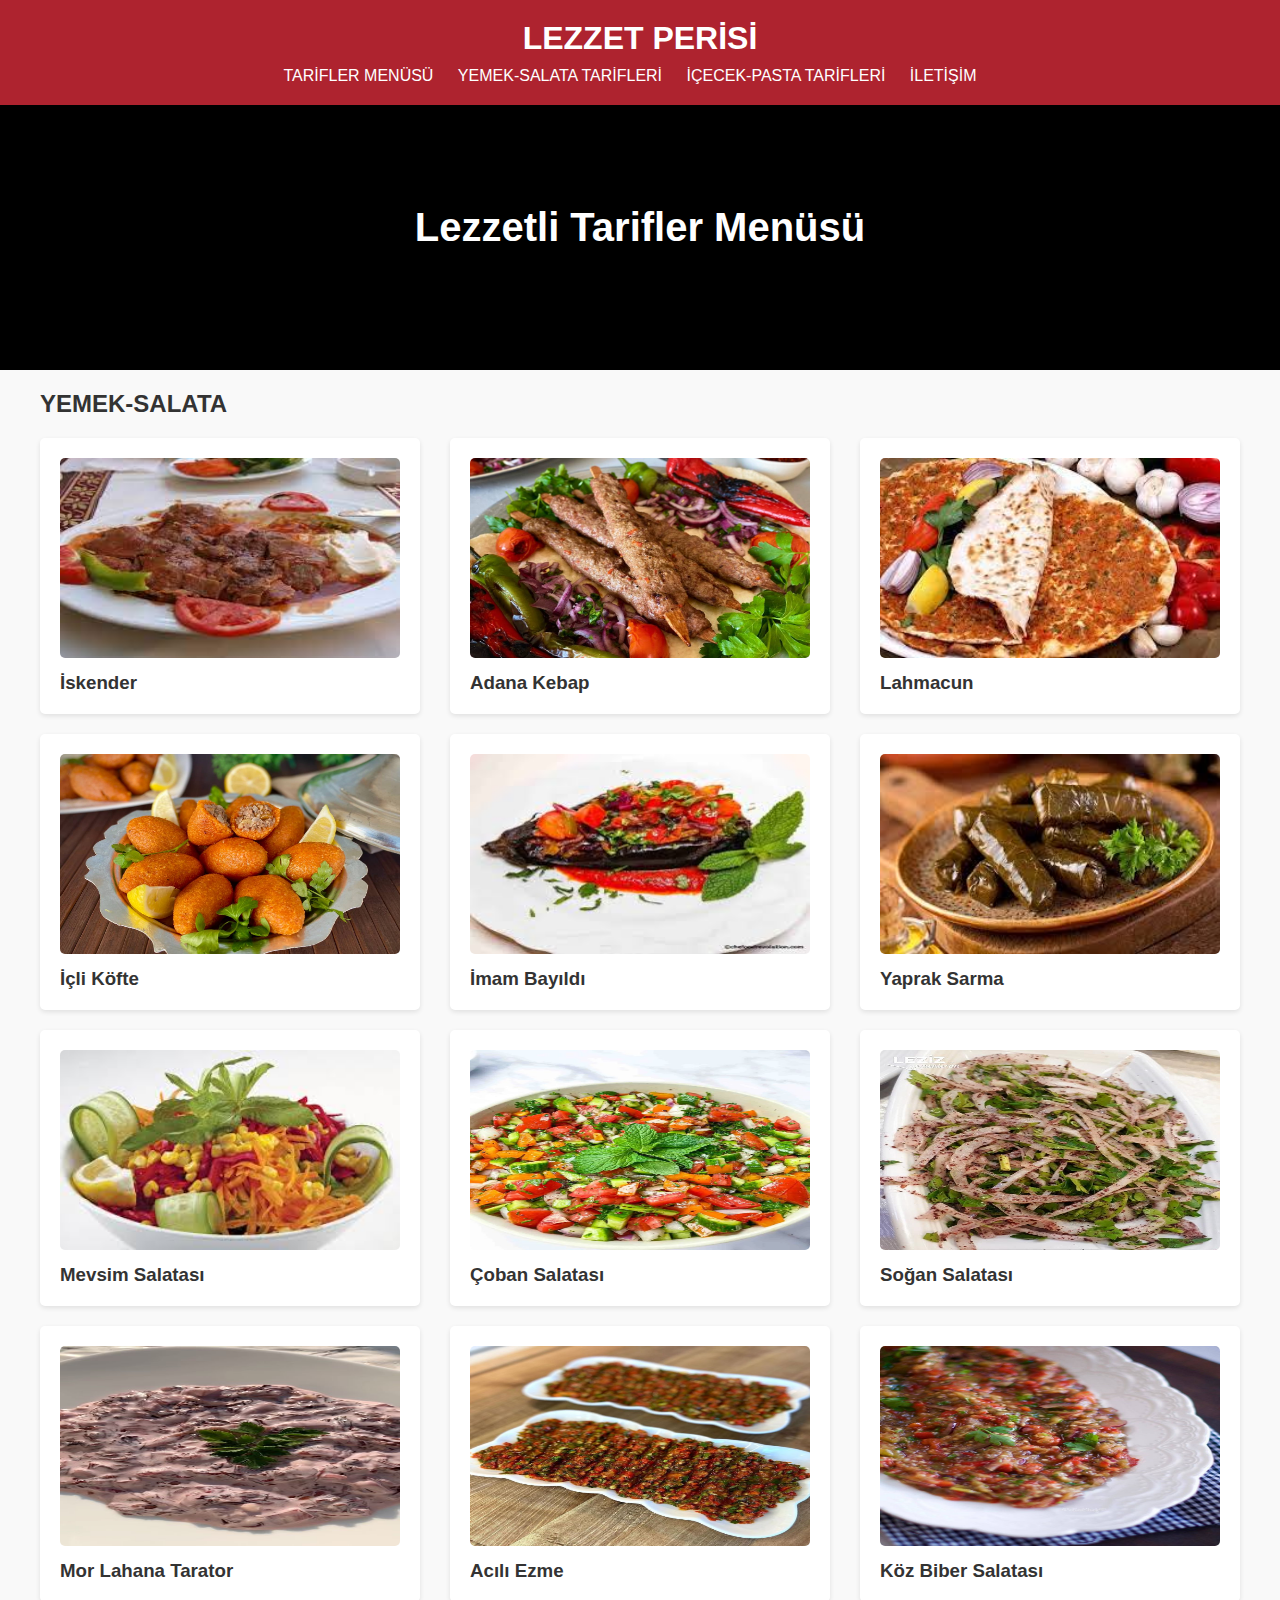
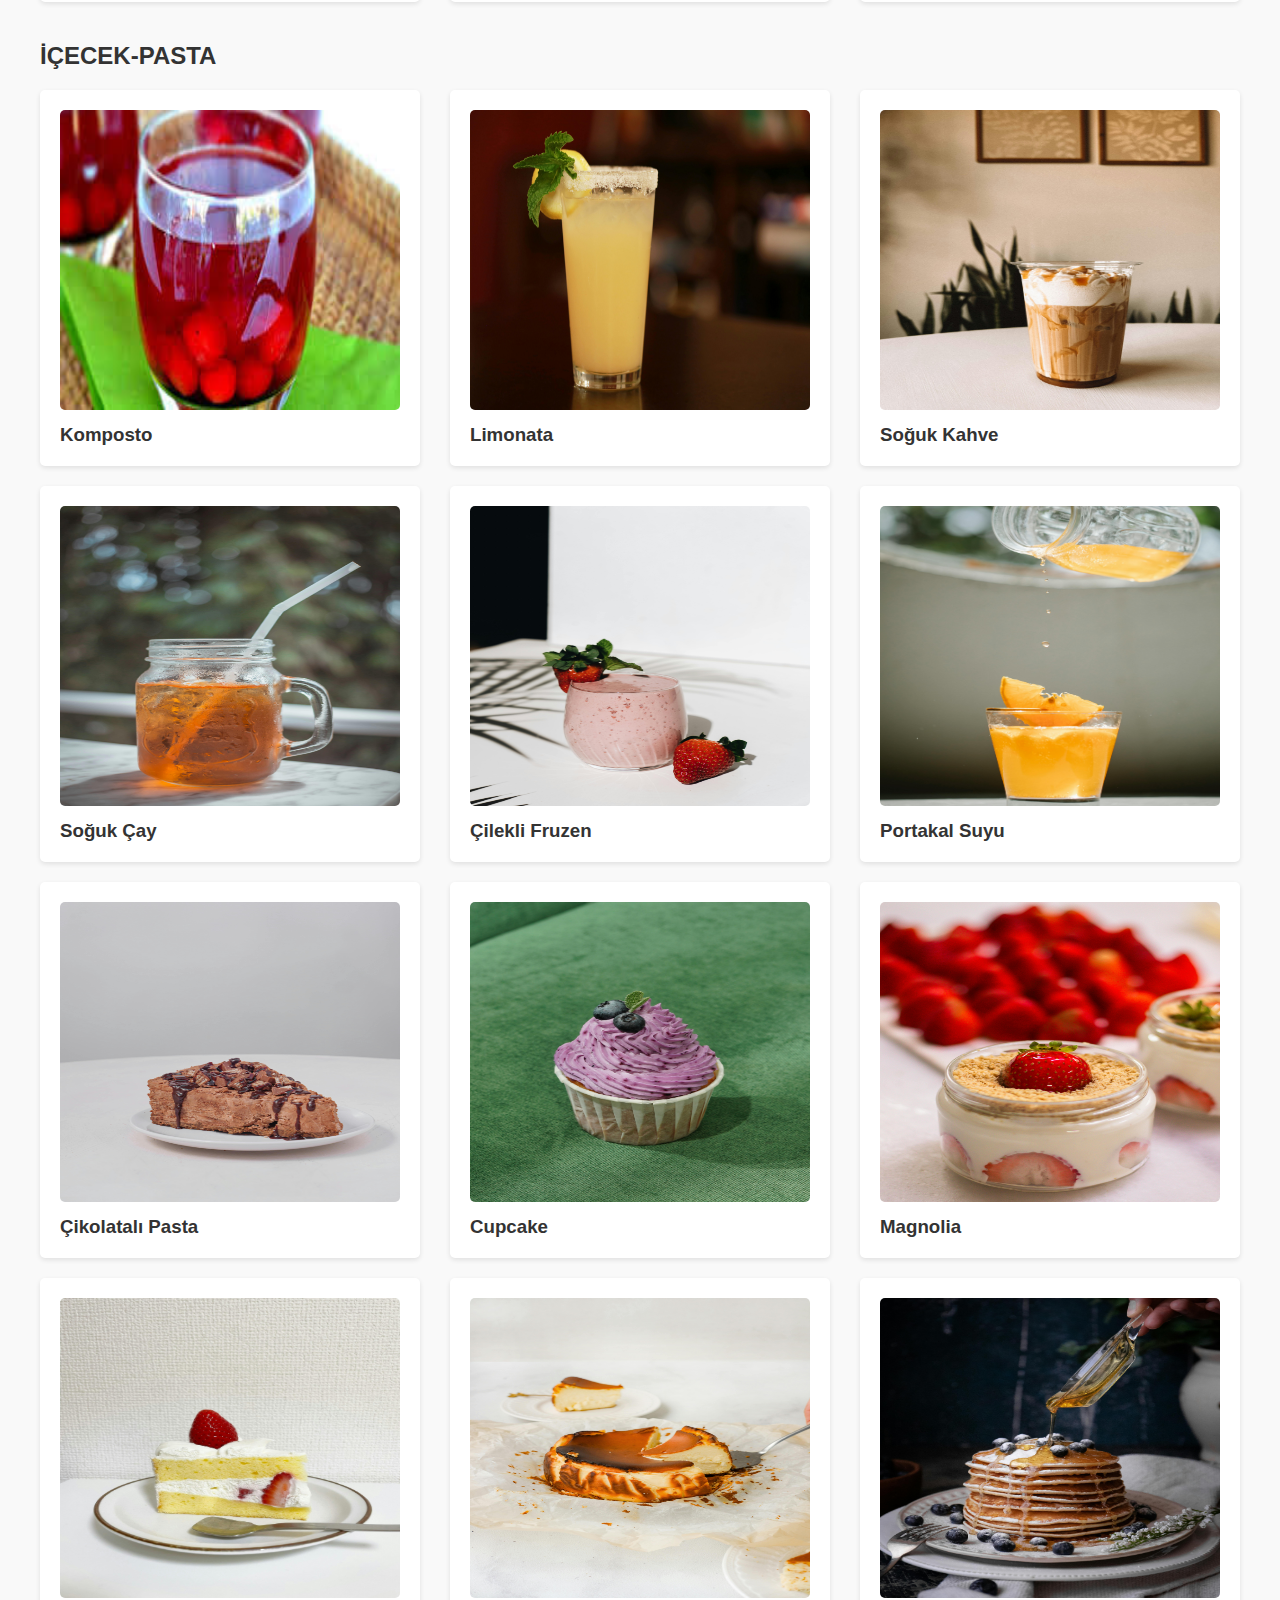
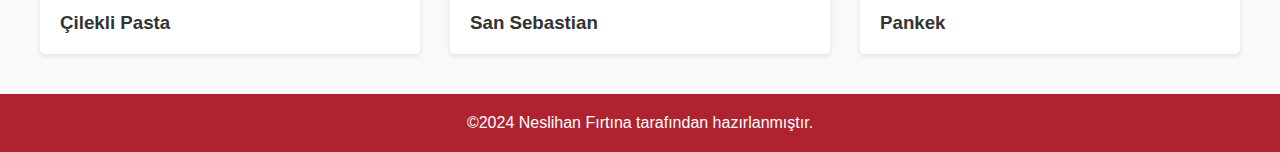
==== index.html @ a1ce6701 "Add files via upload" ====
<!DOCTYPE html>
<html lang="en">
<head>
    <meta charset="UTF-8">
    <meta name="viewport" content="width=device-width, initial-scale=1.0">
    <title>LEZZET PERİSİ</title>
    <link rel="stylesheet" href="style.css">
    <link rel="shortcut icon" href="img/kitchen.png" type="image/x-icon">
</head>
<body>
    <header>
        <h1>LEZZET PERİSİ</h1>

        <nav>
            <ul>
                <li> <a href="index.html">TARİFLER MENÜSÜ</a> </li>
                <li> <a href="yemektarifleri.html">YEMEK-SALATA TARİFLERİ</a> </li>
                <li> <a href="icecektarifleri.html">İÇECEK-PASTA TARİFLERİ</a> </li>
                <li> <a href="iletisim.html">İLETİŞİM</a> </li>
            </ul>
        </nav>
    </header>
    <div class="hero">
        <h1>Lezzetli Tarifler Menüsü</h1>
    </div>
    <section class="promotion">
        <h2>YEMEK-SALATA</h2>

        <div class="menu-items">
            <div class="menu-item">
                <img src="img/iskender.jpg" alt="" width="300px" height="200px">
                <h3>İskender</h3>
            </div>

            <div class="menu-item">
                <img src="img/adana-kebap.jpg" alt="" width="300px" height="200px">
                <h3>Adana Kebap</h3>
            </div>

            <div class="menu-item">
                <img src="img/lahmacun.jpg" alt="" width="300px" height="200px">
                <h3>Lahmacun</h3>
            </div>

            <div class="menu-item">
                <img src="img/içli köfte.jpg" alt="" width="300px" height="200px">
                <h3>İçli Köfte</h3>
            </div>

                <div class="menu-item">
                    <img src="img/imam bayıldı.jpg" alt="" width="300px" height="200px">
                    <h3>İmam Bayıldı</h3>
                </div>

                <div class="menu-item">
                    <img src="img/yaprak sarması.jpg" alt="" width="300px" height="200px">
                    <h3>Yaprak Sarma</h3>
                </div>
                <div class="menu-item">
                    <img src="img/mevsim salatası.jpg" alt="" width="300px" height="200px">
                    <h3>Mevsim Salatası</h3>
            </div>
            <div class="menu-item">
                <img src="img/cobansalatası.jpg" alt="" width="300px" height="200px">
                <h3>Çoban Salatası</h3>
            </div>
            <div class="menu-item">
                <img src="img/sogansalatası.jpg" alt="" width="300px" height="200px">
                <h3>Soğan Salatası</h3>
            </div>
            <div class="menu-item">
                <img src="img/mor lahana.jpg" alt="" width="300px" height="200px">
                <h3>Mor Lahana Tarator</h3>
            </div>
            <div class="menu-item">
                    <img src="img/acılıezme.jpg" alt="" width="300px" height="200px">
                    <h3>Acılı Ezme</h3>
            </div>
            <div class="menu-item">
                    <img src="img/kozbıbersalatası.jpg" alt="" width="300px" height="200px">
                    <h3>Köz Biber Salatası</h3>
            </div>
        </div>
    </section>
    <section class="featured">
        <h2>İÇECEK-PASTA</h2>

        <div class="menu-items">
            <div class="menu-item">
                <img src="img/indir.jpeg" alt="" width="300px" height="300px">
                <h3>Komposto</h3>
            </div>
            <div class="menu-item">
                <img src="img/limonata.jpg" alt="" width="300px" height="300px">
                <h3>Limonata</h3>
            </div>
            <div class="menu-item">
                <img src="img/kahve.jpg" alt="" width="300px" height="300px">
                <h3>Soğuk Kahve</h3>
            </div>
            <div class="menu-item">
                <img src="img/pexels-fritz-dela-cruz-3175640-4836759.jpg" alt="" width="300px" height="300px">
                <h3>Soğuk Çay</h3>
            </div>
            <div class="menu-item">
                <img src="img/pexels-alleksana-4051780.jpg" alt="" width="300px" height="300px">
                <h3>Çilekli Fruzen</h3>
            </div>
            <div class="menu-item">
                <img src="img/pexels-charlotte-may-5946626.jpg" alt="" width="300px" height="300px">
                <h3>Portakal Suyu</h3>
            </div>
            <div class="menu-item">
                <img src="img/cikolatalıpasta.jpg" alt="" width="300px" height="300px">
                <h3>Çikolatalı Pasta</h3>
            </div>
            <div class="menu-item">
                <img src="img/cupcake.jpg" alt="" width="300px" height="300px">
                <h3>Cupcake</h3>
            </div>
                <div class="menu-item">
                    <img src="img/magnolıa.jpg" alt="" width="300px" height="300px">
                    <h3>Magnolia</h3>
                </div>
                    <div class="menu-item">
                        <img src="img/cileklipasta.jpg" alt="" width="300px" height="300px">
                        <h3>Çilekli Pasta</h3>
                    </div>
                        <div class="menu-item">
                            <img src="img/sansebastıan.jpg" alt="" width="300px" height="300px">
                            <h3>San Sebastian</h3>
                        </div>
                            <div class="menu-item">
                                <img src="img/pankek.jpg" alt="" width="300px" height="300px">
                                <h3>Pankek</h3>
                            </div>
                        </div>
    </section>

    <footer class="footer">
        <p>
           &copy;2024 Neslihan Fırtına tarafından hazırlanmıştır. <a href=""></a> 
        </p>
    </footer>
</body>
</html>
---- style.css ----
*{
    margin: 0;
    padding: 0;
    box-sizing: border-box;
}

body{
    font-family: Arial, Helvetica, sans-serif;
    background-color: #f9f9f9;
    color: #333;
}

header{
    background-color: #ae232f;
    color: #fff;
    padding: 20px 0px;
    text-align: center;
}

h1{
    margin-bottom: 10px;
}

nav ul{
    list-style: none;
}

nav ul li{
    display: inline-block;
    margin-right: 20px;
}

nav ul li a{
    color: #fff;
    text-decoration: none;
}

nav ul li a:hover{
    text-decoration: underline;
}

.search-container{
    max-width: 800px;
    margin: 30px auto 40px;
    display: flex;
    justify-content: center;
    align-items: center;
    flex-wrap: wrap;
}

.search-container input[type="text"] {
    padding: 20px;
    width: 700px;
    border-radius: 30px 0 0 30px;
    border: none;
    outline: none;
    font-size: 18px;
    box-shadow: 0 2px 5px rgba(0, 0, 0, 0.1);
}

.search-container button{
    padding: 20px 30px;
    box-shadow: 0 2px 5px rgba(0, 0, 0, 0.1);
    background-color: #ff5733;
    border: none;
    outline: none;
    border-radius: 0 30px 30px 0;
    font-size: 18px;
    color: #fff;
    cursor: pointer;
    transition: 300ms all;
}

.search-container button:hover{
    background-color: #ff3d00;
}

.hero{
    background-image: url(img/pngwing.com.png);
    background-size: cover;
    background-position: center;
    color: #fff;
    text-align: center;
    padding: 100px 0px;
}

.hero h1{
    font-size: 40px;
    margin-bottom: 20px;
}

.hero p{
    font-size: 20px;
    margin-bottom: 30px;
}

.button {
    display: inline-block;
    background-color: #ff5733;
    color: #fff;
    padding: 15px 30px;
    text-decoration: none;
    border-radius: 4px;
    transition: 300ms all;
}

.order-button{
    display: block;
    margin: 0 auto;
    margin-top: 10px !important;
    background-color: #ff5733;
    color: #fff;
    padding: 10px 20px;
    border-radius: 4px;
    border: none;
    outline: none;
    cursor: pointer;
    transition: 300ms all;
}
button:hover {
    background-color: #ff3d00;
}

.promotion,
.featured,
.menu {
    max-width: 1200px;
    margin: 20px auto;
    position: relative;
}

.promotion h2,
.featured h2,
.menu h2{
    margin-bottom   : 20px;
}

.menu-items {
    display: flex;
    justify-content: space-between;
    flex-wrap: wrap;
}

.menu-item {
    width: calc(33.333% - 20px);
    background-color: #fff;
    border-radius: 5px;
    box-shadow: 0 2px 5px rgba(0, 0, 0, 0.1);
    padding: 20px;
    margin-bottom: 20px;
    position: relative;
}

.menu-item:hover {
    transition: 300ms all;
    transform: scale(1.03);
}

.menu-item img {
    width: 100%;
    border-radius: 5px;
    margin-bottom: 10px;
}

.menu-item h3 
.menu-item p {
    margin-bottom: 13px;
}

.menu-item span {
    display: block;
    font-weight: bold;
    color: green;
}

del {
    color: red;
    opacity: 0.7;
}

.tag{
    background-color: #ff5733;
    color: #fff !important;
    padding: 5px 10px;
    border-radius: 5px;
    position: absolute;
    font-size: 12px;
    top: -10px;
    right: -5px;
}

.footer{
    background-color: #ae232f;
    color: #fff;
    text-align: center;
    padding: 20px 0px;
    width: 100%;
}

.footer a{
    color: #fff;
}

@media only screen and (max-width: 480px){
    .menu{
        text-align: center;
    }

    .promotion, 
    .featured {
        text-align: center;
    }

    .menu-item {
        width: 90%;
        margin: 15px auto;
    }
}
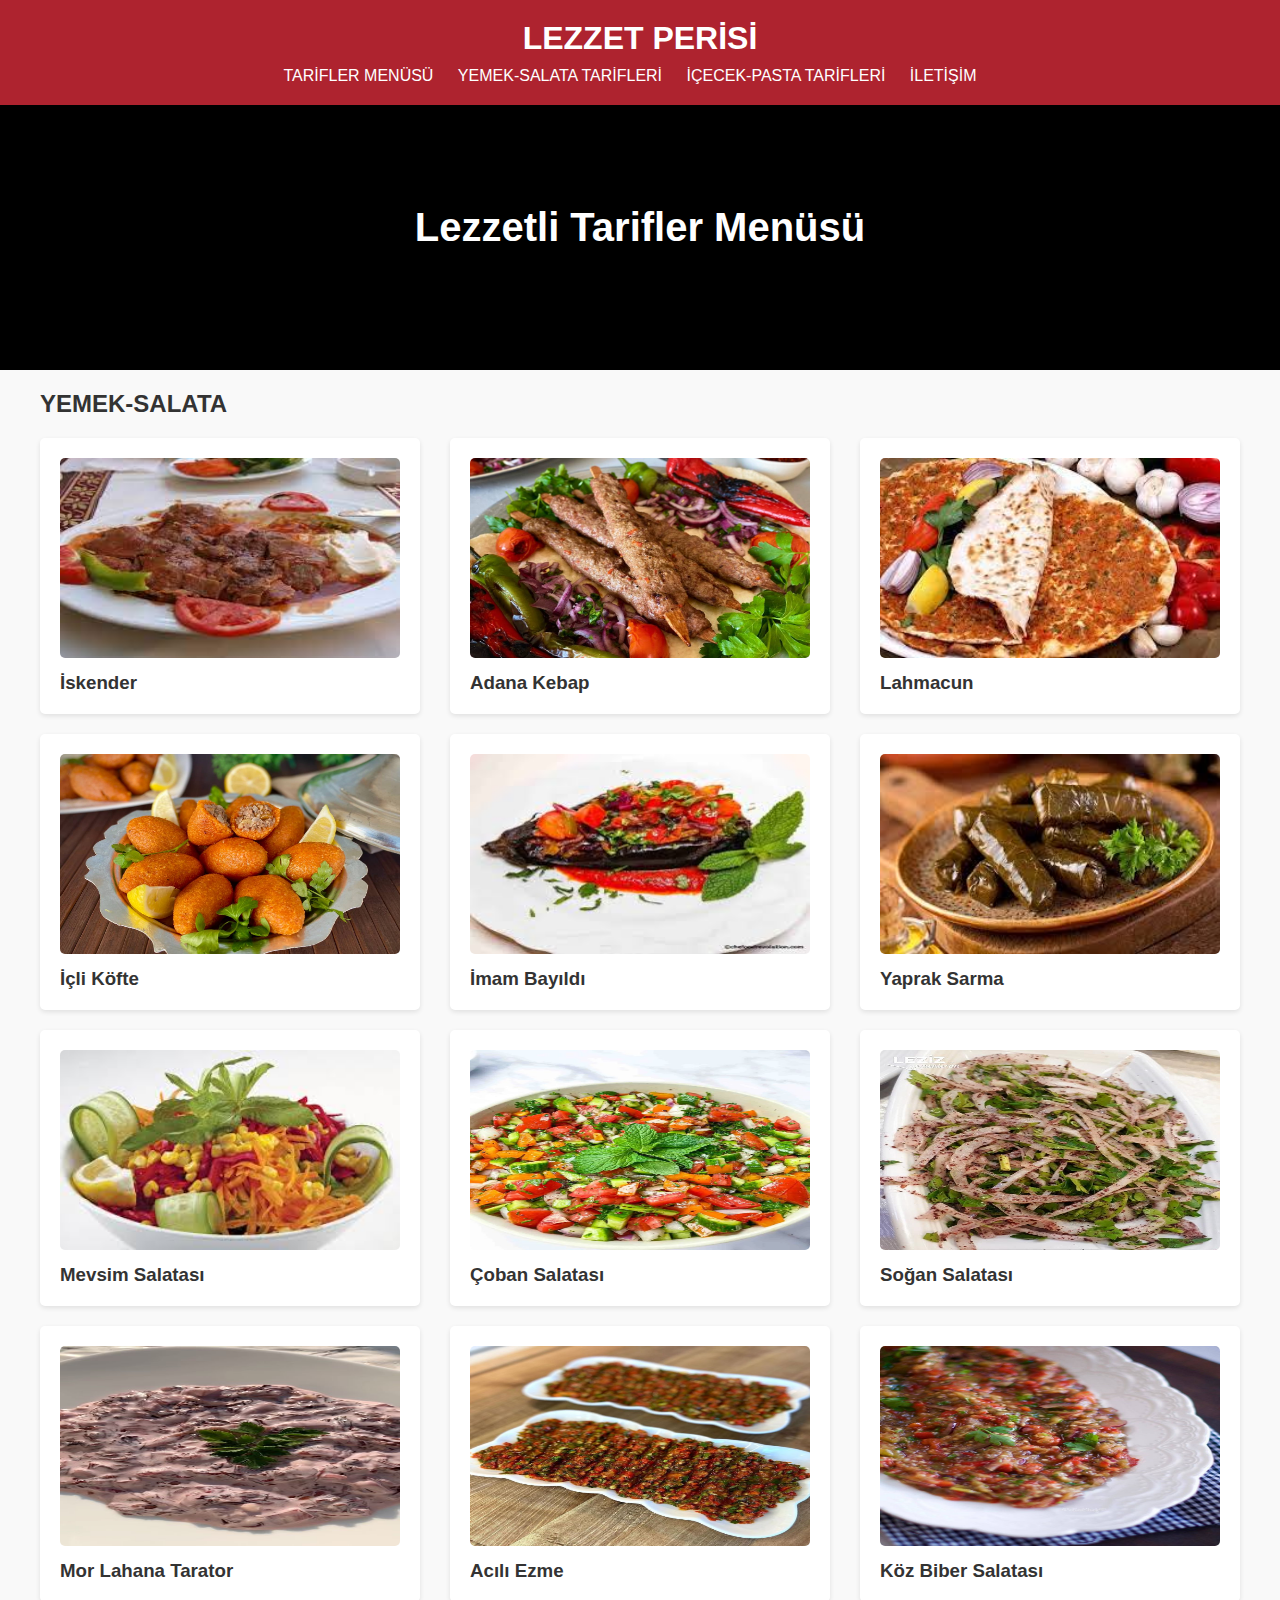
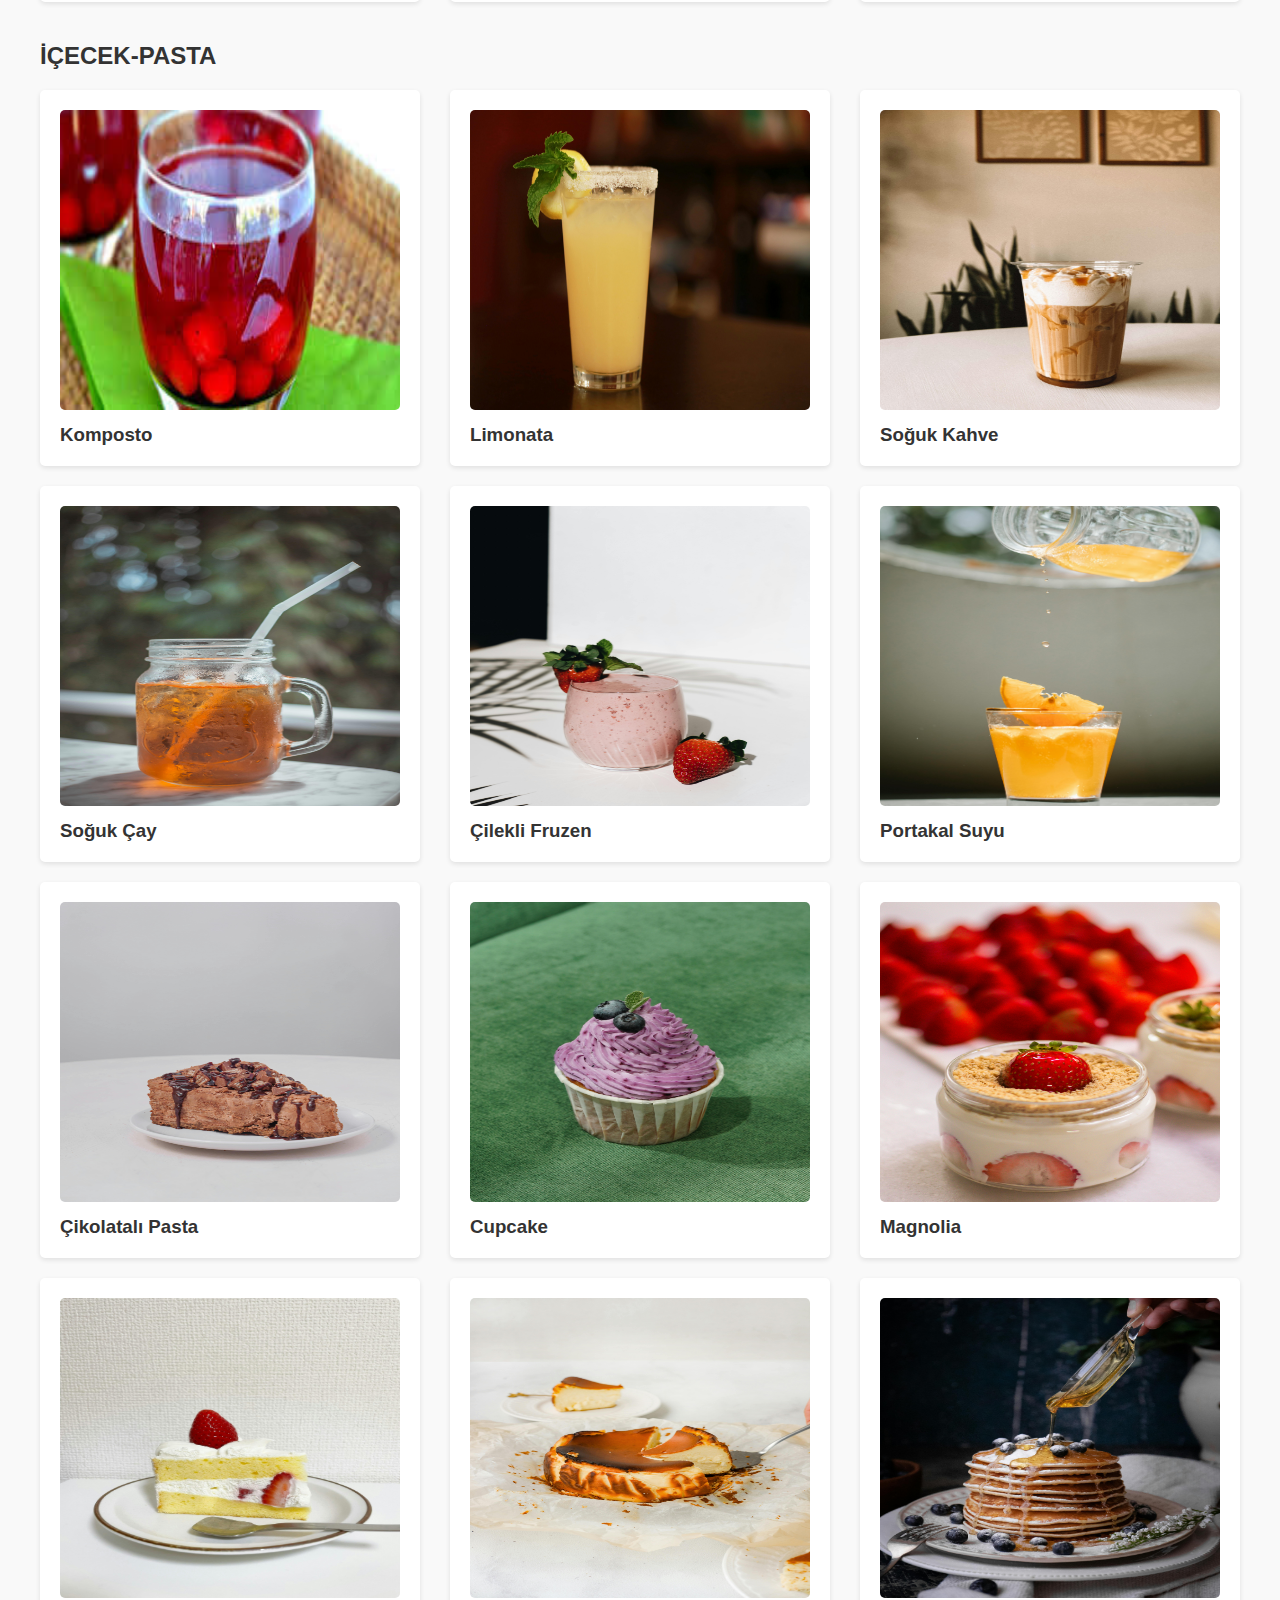
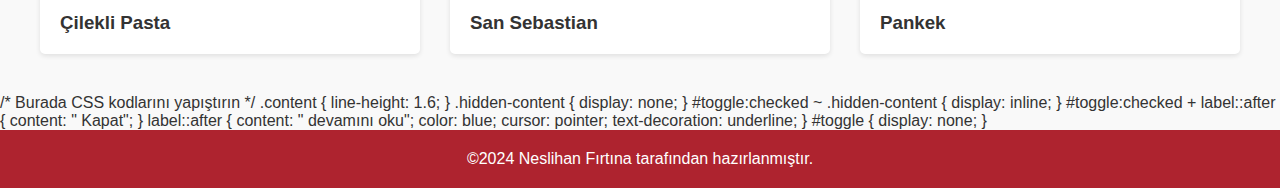
==== commit 75467978: "Update index.html" ====
--- a/index.html
+++ b/index.html
@@ -136,6 +136,33 @@
                             </div>
                         </div>
     </section>
+     /* Burada CSS kodlarını yapıştırın */
+    .content {
+      line-height: 1.6;
+    }
+
+    .hidden-content {
+      display: none;
+    }
+
+    #toggle:checked ~ .hidden-content {
+      display: inline;
+    }
+
+    #toggle:checked + label::after {
+      content: " Kapat";
+    }
+
+    label::after {
+      content: " devamını oku";
+      color: blue;
+      cursor: pointer;
+      text-decoration: underline;
+    }
+
+    #toggle {
+      display: none;
+    }
 
     <footer class="footer">
         <p>
@@ -143,4 +170,4 @@
         </p>
     </footer>
 </body>
-</html>+</html>
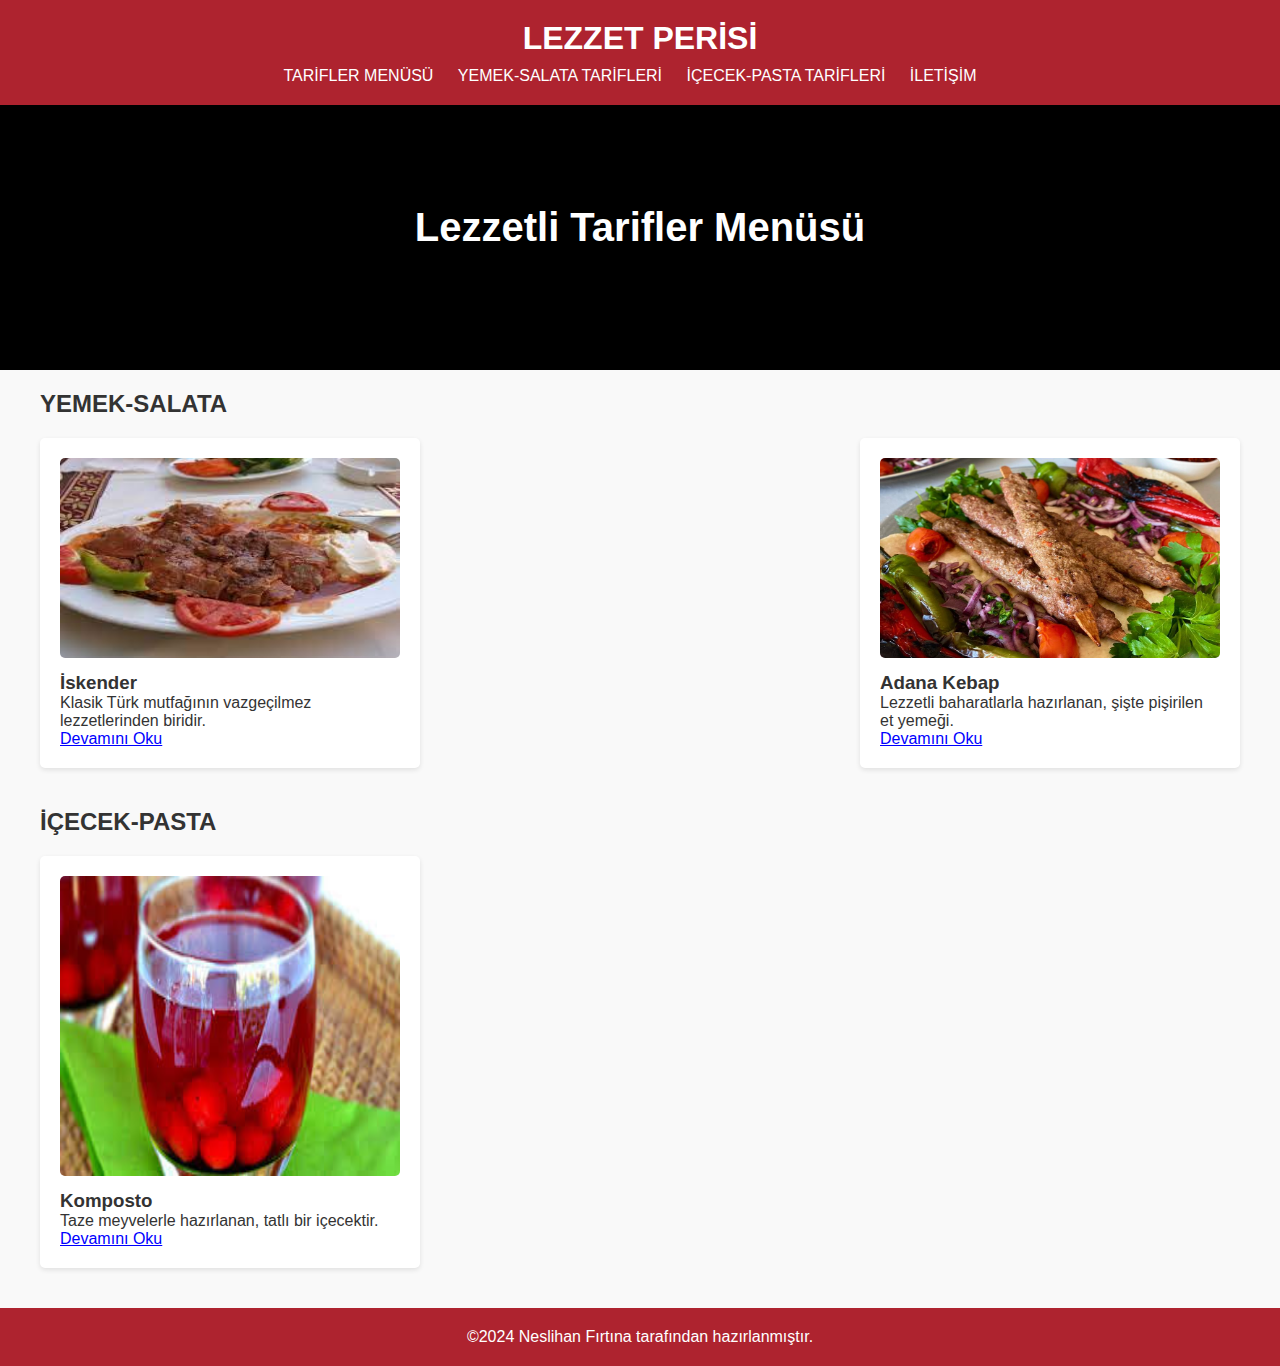
==== commit 6d41f05e: "Update index.html" ====
--- a/index.html
+++ b/index.html
@@ -6,167 +6,103 @@
     <title>LEZZET PERİSİ</title>
     <link rel="stylesheet" href="style.css">
     <link rel="shortcut icon" href="img/kitchen.png" type="image/x-icon">
+    <style>
+        /* Başlangıçta gizli içerik */
+        .hidden-content {
+            display: none;
+        }
+
+        /* Checkbox işaretlenince gizli içerik görünür */
+        .read-more-toggle:checked ~ .hidden-content {
+            display: block;
+            margin-top: 10px;
+        }
+
+        /* "Devamını Oku" metni */
+        label.read-more-label::after {
+            content: " Devamını Oku";
+            color: blue;
+            cursor: pointer;
+            text-decoration: underline;
+        }
+
+        /* "Kapat" metni */
+        .read-more-toggle:checked + label.read-more-label::after {
+            content: " Kapat";
+        }
+
+        /* Checkbox görünmesin */
+        .read-more-toggle {
+            display: none;
+        }
+    </style>
 </head>
 <body>
     <header>
         <h1>LEZZET PERİSİ</h1>
-
         <nav>
             <ul>
-                <li> <a href="index.html">TARİFLER MENÜSÜ</a> </li>
-                <li> <a href="yemektarifleri.html">YEMEK-SALATA TARİFLERİ</a> </li>
-                <li> <a href="icecektarifleri.html">İÇECEK-PASTA TARİFLERİ</a> </li>
-                <li> <a href="iletisim.html">İLETİŞİM</a> </li>
+                <li><a href="index.html">TARİFLER MENÜSÜ</a></li>
+                <li><a href="yemektarifleri.html">YEMEK-SALATA TARİFLERİ</a></li>
+                <li><a href="icecektarifleri.html">İÇECEK-PASTA TARİFLERİ</a></li>
+                <li><a href="iletisim.html">İLETİŞİM</a></li>
             </ul>
         </nav>
     </header>
+
     <div class="hero">
         <h1>Lezzetli Tarifler Menüsü</h1>
     </div>
+
     <section class="promotion">
         <h2>YEMEK-SALATA</h2>
-
         <div class="menu-items">
             <div class="menu-item">
                 <img src="img/iskender.jpg" alt="" width="300px" height="200px">
                 <h3>İskender</h3>
+                <p>Klasik Türk mutfağının vazgeçilmez lezzetlerinden biridir.</p>
+                <!-- Devamını Oku -->
+                <input type="checkbox" id="read-more-iskender" class="read-more-toggle">
+                <label for="read-more-iskender" class="read-more-label"></label>
+                <div class="hidden-content">
+                    Etin yoğurt ve tereyağı ile buluştuğu enfes bir tariftir.
+                </div>
             </div>
 
             <div class="menu-item">
                 <img src="img/adana-kebap.jpg" alt="" width="300px" height="200px">
                 <h3>Adana Kebap</h3>
-            </div>
-
-            <div class="menu-item">
-                <img src="img/lahmacun.jpg" alt="" width="300px" height="200px">
-                <h3>Lahmacun</h3>
-            </div>
-
-            <div class="menu-item">
-                <img src="img/içli köfte.jpg" alt="" width="300px" height="200px">
-                <h3>İçli Köfte</h3>
-            </div>
-
-                <div class="menu-item">
-                    <img src="img/imam bayıldı.jpg" alt="" width="300px" height="200px">
-                    <h3>İmam Bayıldı</h3>
+                <p>Lezzetli baharatlarla hazırlanan, şişte pişirilen et yemeği.</p>
+                <!-- Devamını Oku -->
+                <input type="checkbox" id="read-more-adana" class="read-more-toggle">
+                <label for="read-more-adana" class="read-more-label"></label>
+                <div class="hidden-content">
+                    Yanında lavaş, sumaklı soğan ve közlenmiş biberle servis edilir.
                 </div>
-
-                <div class="menu-item">
-                    <img src="img/yaprak sarması.jpg" alt="" width="300px" height="200px">
-                    <h3>Yaprak Sarma</h3>
-                </div>
-                <div class="menu-item">
-                    <img src="img/mevsim salatası.jpg" alt="" width="300px" height="200px">
-                    <h3>Mevsim Salatası</h3>
-            </div>
-            <div class="menu-item">
-                <img src="img/cobansalatası.jpg" alt="" width="300px" height="200px">
-                <h3>Çoban Salatası</h3>
-            </div>
-            <div class="menu-item">
-                <img src="img/sogansalatası.jpg" alt="" width="300px" height="200px">
-                <h3>Soğan Salatası</h3>
-            </div>
-            <div class="menu-item">
-                <img src="img/mor lahana.jpg" alt="" width="300px" height="200px">
-                <h3>Mor Lahana Tarator</h3>
-            </div>
-            <div class="menu-item">
-                    <img src="img/acılıezme.jpg" alt="" width="300px" height="200px">
-                    <h3>Acılı Ezme</h3>
-            </div>
-            <div class="menu-item">
-                    <img src="img/kozbıbersalatası.jpg" alt="" width="300px" height="200px">
-                    <h3>Köz Biber Salatası</h3>
             </div>
         </div>
     </section>
+
     <section class="featured">
         <h2>İÇECEK-PASTA</h2>
-
         <div class="menu-items">
             <div class="menu-item">
                 <img src="img/indir.jpeg" alt="" width="300px" height="300px">
                 <h3>Komposto</h3>
+                <p>Taze meyvelerle hazırlanan, tatlı bir içecektir.</p>
+                <!-- Devamını Oku -->
+                <input type="checkbox" id="read-more-komposto" class="read-more-toggle">
+                <label for="read-more-komposto" class="read-more-label"></label>
+                <div class="hidden-content">
+                    Yaz aylarında serinletici bir seçenek olarak tercih edilir.
+                </div>
             </div>
-            <div class="menu-item">
-                <img src="img/limonata.jpg" alt="" width="300px" height="300px">
-                <h3>Limonata</h3>
-            </div>
-            <div class="menu-item">
-                <img src="img/kahve.jpg" alt="" width="300px" height="300px">
-                <h3>Soğuk Kahve</h3>
-            </div>
-            <div class="menu-item">
-                <img src="img/pexels-fritz-dela-cruz-3175640-4836759.jpg" alt="" width="300px" height="300px">
-                <h3>Soğuk Çay</h3>
-            </div>
-            <div class="menu-item">
-                <img src="img/pexels-alleksana-4051780.jpg" alt="" width="300px" height="300px">
-                <h3>Çilekli Fruzen</h3>
-            </div>
-            <div class="menu-item">
-                <img src="img/pexels-charlotte-may-5946626.jpg" alt="" width="300px" height="300px">
-                <h3>Portakal Suyu</h3>
-            </div>
-            <div class="menu-item">
-                <img src="img/cikolatalıpasta.jpg" alt="" width="300px" height="300px">
-                <h3>Çikolatalı Pasta</h3>
-            </div>
-            <div class="menu-item">
-                <img src="img/cupcake.jpg" alt="" width="300px" height="300px">
-                <h3>Cupcake</h3>
-            </div>
-                <div class="menu-item">
-                    <img src="img/magnolıa.jpg" alt="" width="300px" height="300px">
-                    <h3>Magnolia</h3>
-                </div>
-                    <div class="menu-item">
-                        <img src="img/cileklipasta.jpg" alt="" width="300px" height="300px">
-                        <h3>Çilekli Pasta</h3>
-                    </div>
-                        <div class="menu-item">
-                            <img src="img/sansebastıan.jpg" alt="" width="300px" height="300px">
-                            <h3>San Sebastian</h3>
-                        </div>
-                            <div class="menu-item">
-                                <img src="img/pankek.jpg" alt="" width="300px" height="300px">
-                                <h3>Pankek</h3>
-                            </div>
-                        </div>
+        </div>
     </section>
-     /* Burada CSS kodlarını yapıştırın */
-    .content {
-      line-height: 1.6;
-    }
-
-    .hidden-content {
-      display: none;
-    }
-
-    #toggle:checked ~ .hidden-content {
-      display: inline;
-    }
-
-    #toggle:checked + label::after {
-      content: " Kapat";
-    }
-
-    label::after {
-      content: " devamını oku";
-      color: blue;
-      cursor: pointer;
-      text-decoration: underline;
-    }
-
-    #toggle {
-      display: none;
-    }
 
     <footer class="footer">
         <p>
-           &copy;2024 Neslihan Fırtına tarafından hazırlanmıştır. <a href=""></a> 
+            &copy;2024 Neslihan Fırtına tarafından hazırlanmıştır.
         </p>
     </footer>
 </body>
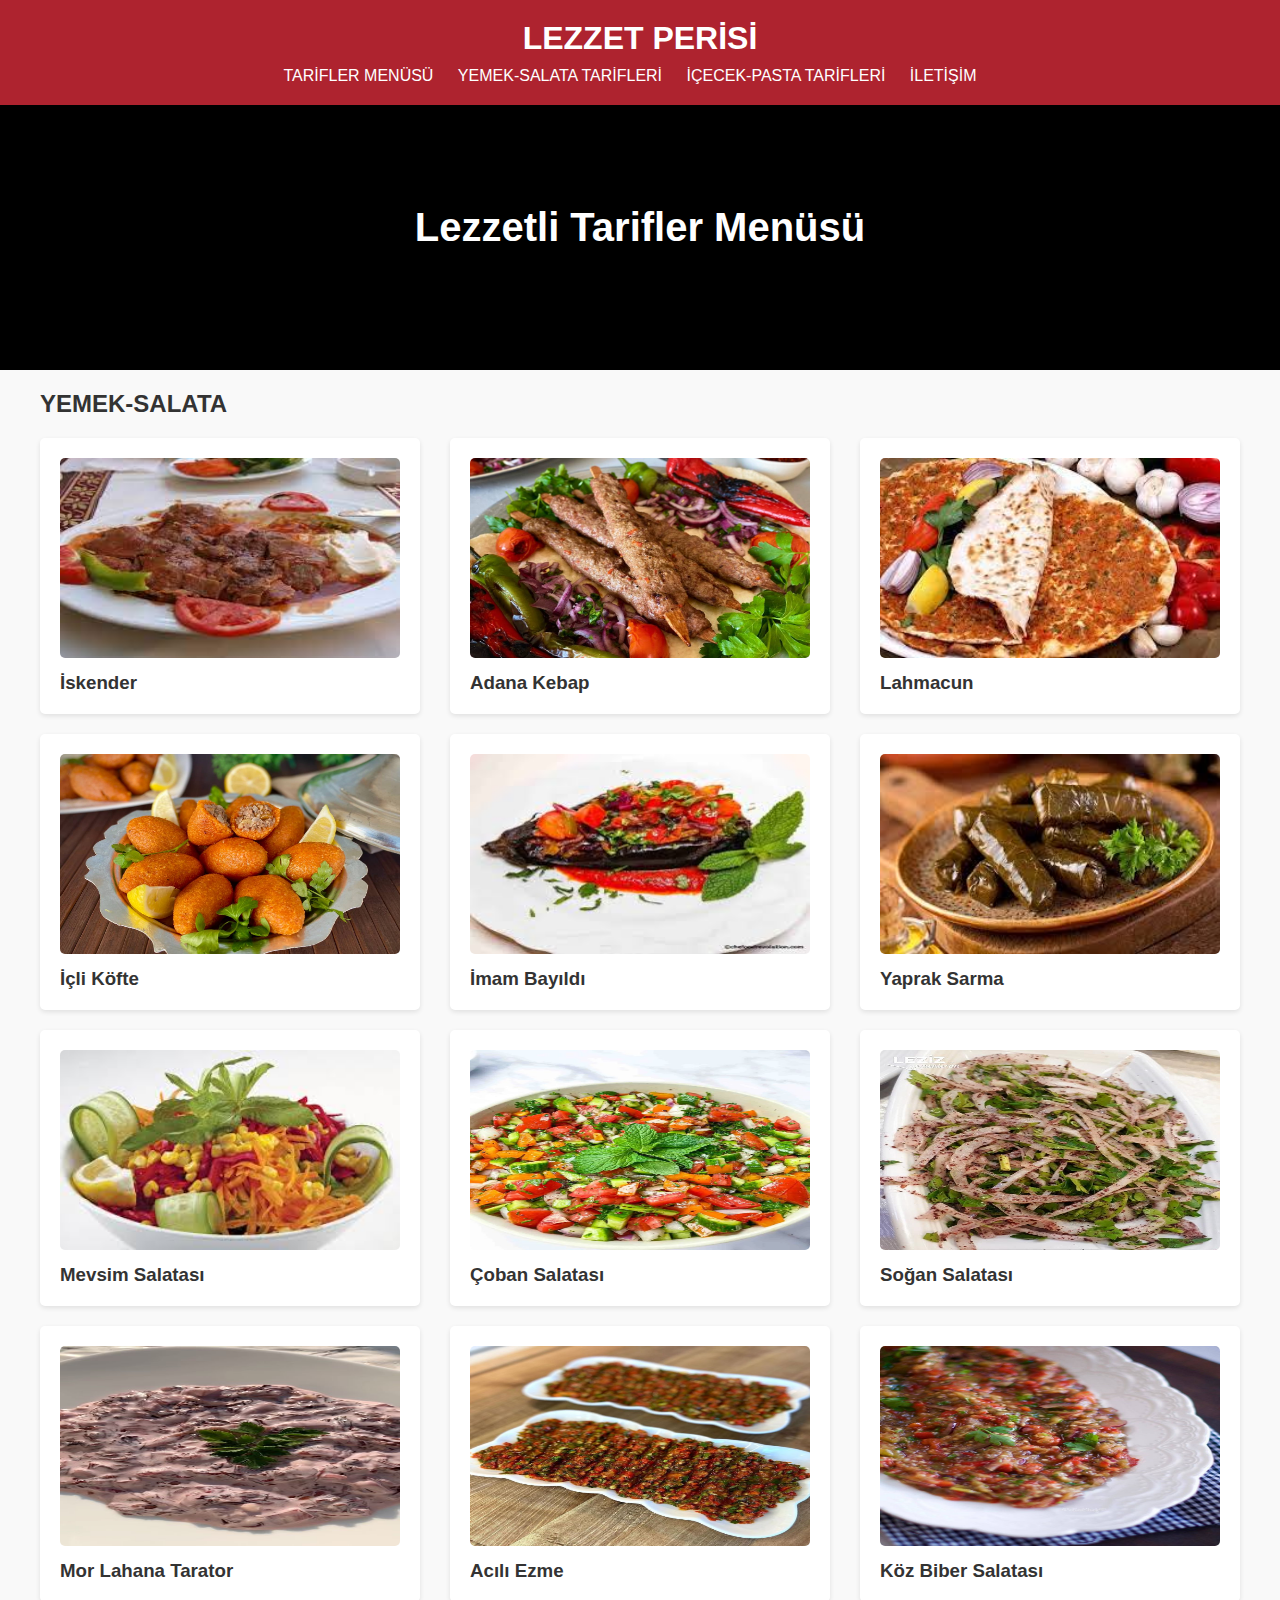
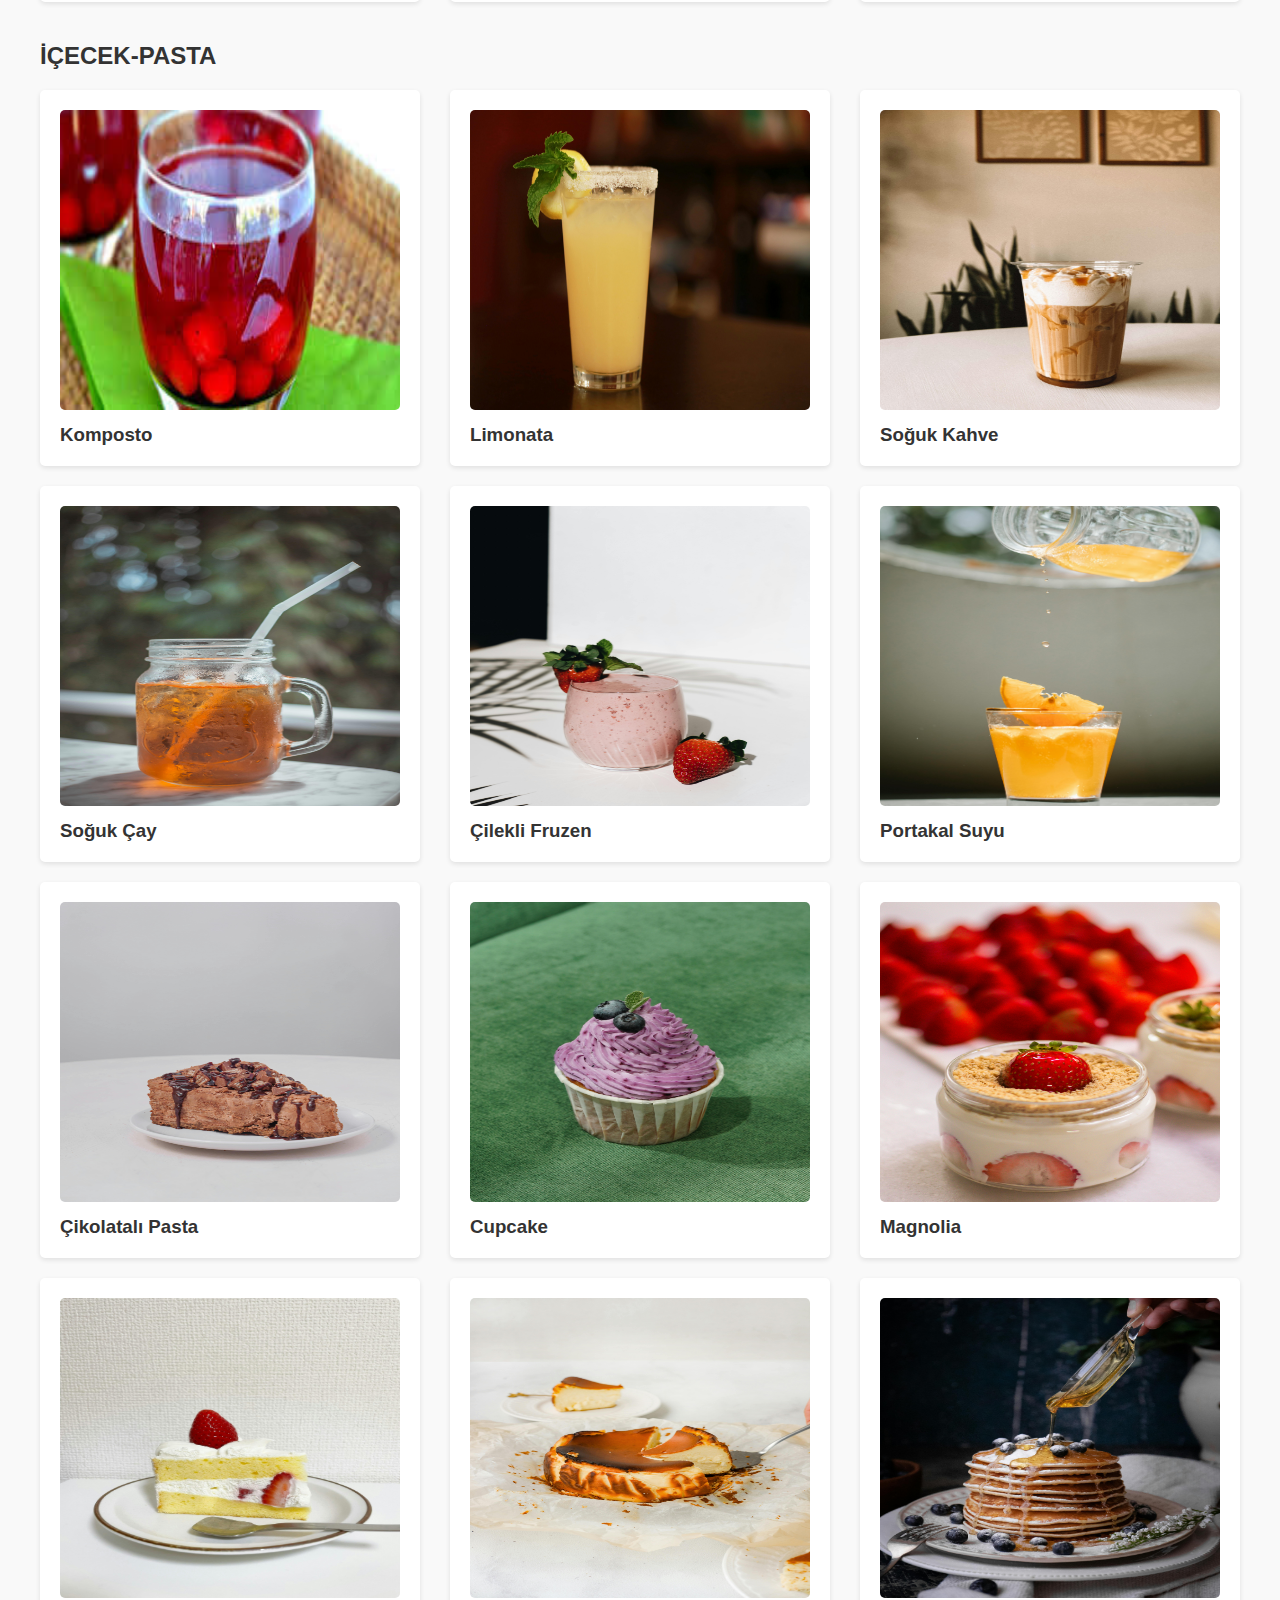
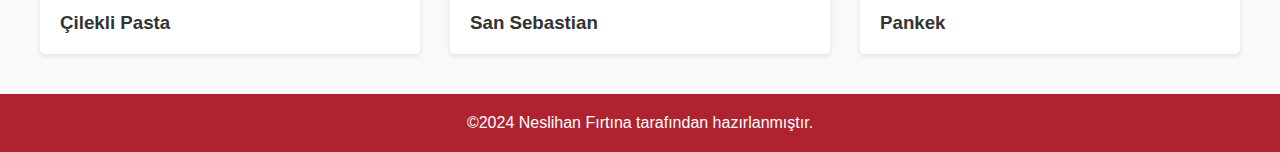
==== commit 5c64835b: "Update index.html" ====
--- a/index.html
+++ b/index.html
@@ -6,103 +6,140 @@
     <title>LEZZET PERİSİ</title>
     <link rel="stylesheet" href="style.css">
     <link rel="shortcut icon" href="img/kitchen.png" type="image/x-icon">
-    <style>
-        /* Başlangıçta gizli içerik */
-        .hidden-content {
-            display: none;
-        }
-
-        /* Checkbox işaretlenince gizli içerik görünür */
-        .read-more-toggle:checked ~ .hidden-content {
-            display: block;
-            margin-top: 10px;
-        }
-
-        /* "Devamını Oku" metni */
-        label.read-more-label::after {
-            content: " Devamını Oku";
-            color: blue;
-            cursor: pointer;
-            text-decoration: underline;
-        }
-
-        /* "Kapat" metni */
-        .read-more-toggle:checked + label.read-more-label::after {
-            content: " Kapat";
-        }
-
-        /* Checkbox görünmesin */
-        .read-more-toggle {
-            display: none;
-        }
-    </style>
 </head>
 <body>
     <header>
         <h1>LEZZET PERİSİ</h1>
+
         <nav>
             <ul>
-                <li><a href="index.html">TARİFLER MENÜSÜ</a></li>
-                <li><a href="yemektarifleri.html">YEMEK-SALATA TARİFLERİ</a></li>
-                <li><a href="icecektarifleri.html">İÇECEK-PASTA TARİFLERİ</a></li>
-                <li><a href="iletisim.html">İLETİŞİM</a></li>
+                <li> <a href="index.html">TARİFLER MENÜSÜ</a> </li>
+                <li> <a href="yemektarifleri.html">YEMEK-SALATA TARİFLERİ</a> </li>
+                <li> <a href="icecektarifleri.html">İÇECEK-PASTA TARİFLERİ</a> </li>
+                <li> <a href="iletisim.html">İLETİŞİM</a> </li>
             </ul>
         </nav>
     </header>
-
     <div class="hero">
         <h1>Lezzetli Tarifler Menüsü</h1>
     </div>
-
     <section class="promotion">
         <h2>YEMEK-SALATA</h2>
+
         <div class="menu-items">
             <div class="menu-item">
                 <img src="img/iskender.jpg" alt="" width="300px" height="200px">
                 <h3>İskender</h3>
-                <p>Klasik Türk mutfağının vazgeçilmez lezzetlerinden biridir.</p>
-                <!-- Devamını Oku -->
-                <input type="checkbox" id="read-more-iskender" class="read-more-toggle">
-                <label for="read-more-iskender" class="read-more-label"></label>
-                <div class="hidden-content">
-                    Etin yoğurt ve tereyağı ile buluştuğu enfes bir tariftir.
-                </div>
             </div>
 
             <div class="menu-item">
                 <img src="img/adana-kebap.jpg" alt="" width="300px" height="200px">
                 <h3>Adana Kebap</h3>
-                <p>Lezzetli baharatlarla hazırlanan, şişte pişirilen et yemeği.</p>
-                <!-- Devamını Oku -->
-                <input type="checkbox" id="read-more-adana" class="read-more-toggle">
-                <label for="read-more-adana" class="read-more-label"></label>
-                <div class="hidden-content">
-                    Yanında lavaş, sumaklı soğan ve közlenmiş biberle servis edilir.
+            </div>
+
+            <div class="menu-item">
+                <img src="img/lahmacun.jpg" alt="" width="300px" height="200px">
+                <h3>Lahmacun</h3>
+            </div>
+
+            <div class="menu-item">
+                <img src="img/içli köfte.jpg" alt="" width="300px" height="200px">
+                <h3>İçli Köfte</h3>
+            </div>
+
+                <div class="menu-item">
+                    <img src="img/imam bayıldı.jpg" alt="" width="300px" height="200px">
+                    <h3>İmam Bayıldı</h3>
                 </div>
+
+                <div class="menu-item">
+                    <img src="img/yaprak sarması.jpg" alt="" width="300px" height="200px">
+                    <h3>Yaprak Sarma</h3>
+                </div>
+                <div class="menu-item">
+                    <img src="img/mevsim salatası.jpg" alt="" width="300px" height="200px">
+                    <h3>Mevsim Salatası</h3>
+            </div>
+            <div class="menu-item">
+                <img src="img/cobansalatası.jpg" alt="" width="300px" height="200px">
+                <h3>Çoban Salatası</h3>
+            </div>
+            <div class="menu-item">
+                <img src="img/sogansalatası.jpg" alt="" width="300px" height="200px">
+                <h3>Soğan Salatası</h3>
+            </div>
+            <div class="menu-item">
+                <img src="img/mor lahana.jpg" alt="" width="300px" height="200px">
+                <h3>Mor Lahana Tarator</h3>
+            </div>
+            <div class="menu-item">
+                    <img src="img/acılıezme.jpg" alt="" width="300px" height="200px">
+                    <h3>Acılı Ezme</h3>
+            </div>
+            <div class="menu-item">
+                    <img src="img/kozbıbersalatası.jpg" alt="" width="300px" height="200px">
+                    <h3>Köz Biber Salatası</h3>
             </div>
         </div>
     </section>
-
     <section class="featured">
         <h2>İÇECEK-PASTA</h2>
+
         <div class="menu-items">
             <div class="menu-item">
                 <img src="img/indir.jpeg" alt="" width="300px" height="300px">
                 <h3>Komposto</h3>
-                <p>Taze meyvelerle hazırlanan, tatlı bir içecektir.</p>
-                <!-- Devamını Oku -->
-                <input type="checkbox" id="read-more-komposto" class="read-more-toggle">
-                <label for="read-more-komposto" class="read-more-label"></label>
-                <div class="hidden-content">
-                    Yaz aylarında serinletici bir seçenek olarak tercih edilir.
+            </div>
+            <div class="menu-item">
+                <img src="img/limonata.jpg" alt="" width="300px" height="300px">
+                <h3>Limonata</h3>
+            </div>
+            <div class="menu-item">
+                <img src="img/kahve.jpg" alt="" width="300px" height="300px">
+                <h3>Soğuk Kahve</h3>
+            </div>
+            <div class="menu-item">
+                <img src="img/pexels-fritz-dela-cruz-3175640-4836759.jpg" alt="" width="300px" height="300px">
+                <h3>Soğuk Çay</h3>
+            </div>
+            <div class="menu-item">
+                <img src="img/pexels-alleksana-4051780.jpg" alt="" width="300px" height="300px">
+                <h3>Çilekli Fruzen</h3>
+            </div>
+            <div class="menu-item">
+                <img src="img/pexels-charlotte-may-5946626.jpg" alt="" width="300px" height="300px">
+                <h3>Portakal Suyu</h3>
+            </div>
+            <div class="menu-item">
+                <img src="img/cikolatalıpasta.jpg" alt="" width="300px" height="300px">
+                <h3>Çikolatalı Pasta</h3>
+            </div>
+            <div class="menu-item">
+                <img src="img/cupcake.jpg" alt="" width="300px" height="300px">
+                <h3>Cupcake</h3>
+            </div>
+                <div class="menu-item">
+                    <img src="img/magnolıa.jpg" alt="" width="300px" height="300px">
+                    <h3>Magnolia</h3>
                 </div>
-            </div>
-        </div>
+                    <div class="menu-item">
+                        <img src="img/cileklipasta.jpg" alt="" width="300px" height="300px">
+                        <h3>Çilekli Pasta</h3>
+                    </div>
+                        <div class="menu-item">
+                            <img src="img/sansebastıan.jpg" alt="" width="300px" height="300px">
+                            <h3>San Sebastian</h3>
+                        </div>
+                            <div class="menu-item">
+                                <img src="img/pankek.jpg" alt="" width="300px" height="300px">
+                                <h3>Pankek</h3>
+                            </div>
+                        </div>
     </section>
 
     <footer class="footer">
         <p>
-            &copy;2024 Neslihan Fırtına tarafından hazırlanmıştır.
+           &copy;2024 Neslihan Fırtına tarafından hazırlanmıştır. <a href=""></a> 
         </p>
     </footer>
 </body>
